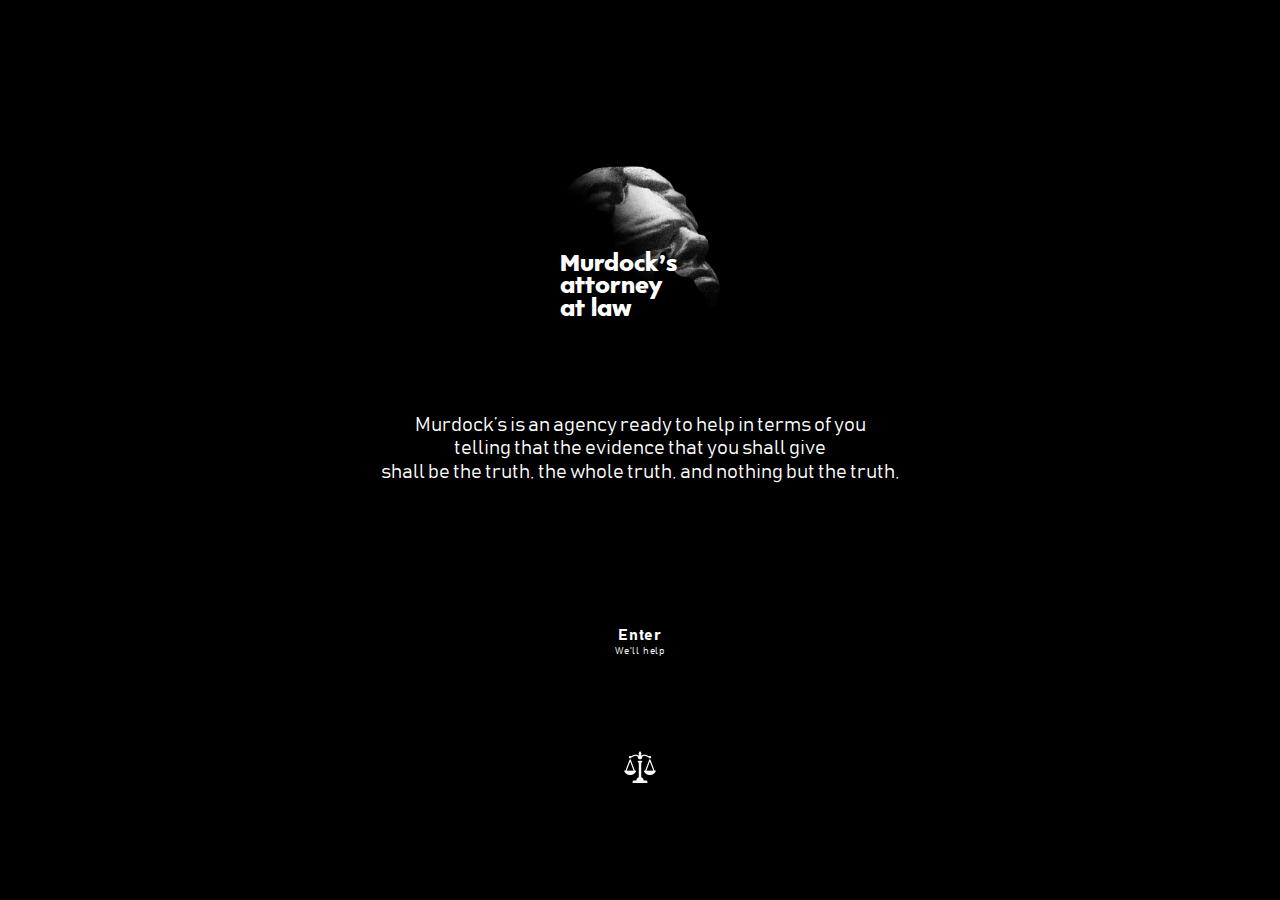
==== index.html @ 00ed67ba "initial commit" ====
<!DOCTYPE html>
<html lang="en">
<head>
    <meta charset="UTF-8">
    <meta http-equiv="X-UA-Compatible" content="IE=edge">
    <meta name="viewport" content="width=device-width, initial-scale=1.0">
    <link rel="icon" href="assets/icons/icon.png">
    <link rel="stylesheet" href="style.css">
    <title>Murdock’s |
           attorney 
           at law
    </title>
</head>
<body>
    
    <div class="container">

        <section class="entry modal-holder">
        <div data-speed="2" class="entry__inner layer">
            <div class="logo entry__logo"></div>
            <img src="/assets/images/figure-1.png" alt="figure" data-speed="-1" class="entry__bg-img layer">
            <h2 class="entry__title">Murdock’s is an agency ready to help in terms of you              <br>
                                     telling that the evidence that you shall give                  <br>
                                     shall be the truth, the whole truth, and nothing but the truth,
            </h2>
            <a href="#" class="button entry__button modal__close">Enter</a>
            <a href="https://en.wikipedia.org/wiki/Law  "><img src="assets/icons/scales.png" alt="scales" class="icon entry__icon"></a> 
        </div>
        </section>

    </div>

    <script src="scripts/script.js"></script>

    

</body>
</html>
---- style.css ----
@font-face { font-family: Kepler; src: url('assets/fonts/Kepler\ 296.otf'); } 
@font-face { font-family: Bahnschrift; src: url('assets/fonts/Bahnschrift.ttf'); } 

*,
*::before
*::after {
    box-sizing: border-box; /* Regular */
    -webkit-box-sizing: border-box; /* Safari/Chrome, other WebKit */
    -moz-box-sizing: border-box;    /* Firefox, other Gecko */


    /*   image-rendering: -moz-crisp-edges;          /* Firefox */
    /*   image-rendering: -o-crisp-edges;            /* Opera */
    /*   image-rendering: -webkit-optimize-contrast; /* Webkit (non-standard naming)*/
    /*   -ms-interpolation-mode: nearest-neighbor;   /* IE (non-standard property) */  
}


h1, h2, h3, h4, h5, h6 {
    margin:0;
    padding:0;
    font-size: clamp(1rem, 10vw + 1rem, 4.8rem);
}

p {
    margin:0;
    padding:0;
    font-size: clamp(1rem, 2.5vw, 1.3rem);
}

::-webkit-scrollbar {
    display: none;
}

body {
    position: relative;
    margin: 0;
    padding: 0;
    font-family: 'Bahnschrift', sans-serif;
    background-color: #000000;
    color: #ffffff;
    -webkit-font-smoothing: antialiased;
    -ms-overflow-style: none;
    overflow-x: hidden;
}

/*     General     */

.container {
    width: min(100%, 1000px);
    margin: 0 auto;
}

.button {
    position: relative;
    text-decoration: none;
    color: white;
    font-weight: 800;
    font-size: 16px;
    letter-spacing: 0.05rem;
    text-align: center;
}

.button:hover {
    background-color: white;
    color: black;
    padding: 0 10em;
}

.button::after {
    display: block;
    content: "We'll help";
    font-weight: 100;
    font-size: 10px;
}


.modal-holder {
    display: none;
}

/*      Entry      */

.entry {
    display: flex;
    flex-direction: column;
    height: 100vh;
    max-width: 100%;
}

.entry__inner {
    background-size: min(90em);
    display: flex;
    justify-content: space-between;
    flex-direction: column;
    align-items: center;
    height: 100vh;
    max-width: 100%;
    padding: 10em 0;
}



.entry__logo {
    position: relative;
    background: url(assets/images/logo.png) center no-repeat;
    image-rendering: -webkit-optimize-contrast;
    font-family: 'Kepler', sans-serif;
    width: 10em;
    height: 10em;
    background-size: min(10em);
    z-index: 100;
}

.entry__bg-img {
    opacity: 70%;
    position: absolute;
    top: -10%;
    left: 0;
    max-width: 40em;
    transition: .2s all;

}

.entry__logo:hover ~ .entry__bg-img {
    filter: blur(40px);
    transition: .2s all;
}

.entry__logo::after {
    display: block;
    content: "Murdock’s attorney at law";
    max-width: 50%;
    bottom: 0;
    font-size: 1.4em;
    line-height: 1em;
    color: white;
    position: absolute;
}

.entry__logo:hover::after {
    content: "You're not alone";
}

.entry__button {
    transform: translate(0%, 3em);
}

.entry__title {
    text-align: center;
    font-size: clamp(1rem, 0.3vw + 1rem, 2rem);
    line-height: 1.2em;
    font-family: 'Bahnschrift', sans-serif;
    font-weight: 100;
    margin: 0 2em;
}

.entry__icon {
    filter: brightness(0) invert(1);
    max-width: 2em;
    transform: translate(0%, 3em);

}
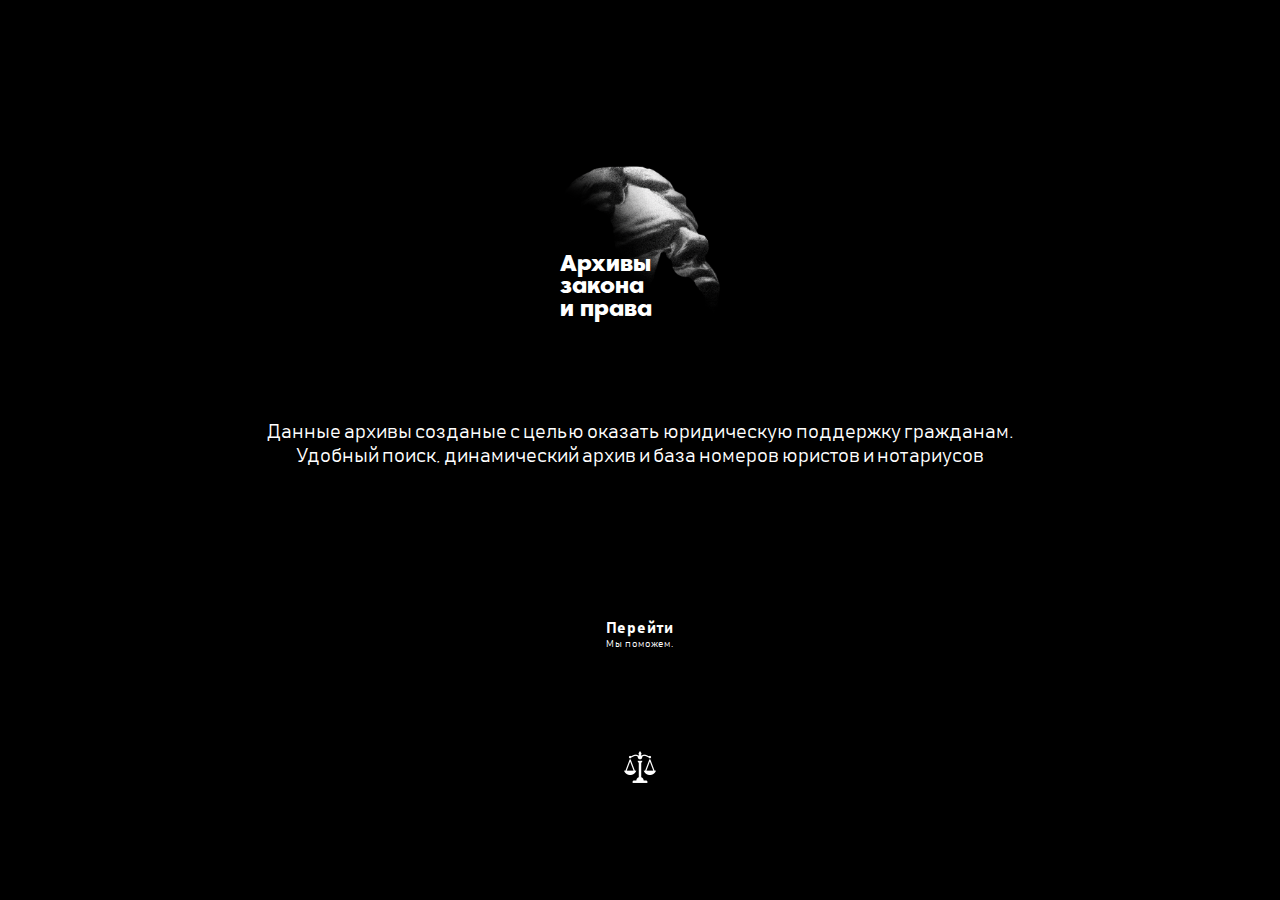
==== commit 98ead1be: "site redesign" ====
--- a/index.html
+++ b/index.html
@@ -18,12 +18,9 @@
         <section class="entry modal-holder">
         <div data-speed="2" class="entry__inner layer">
             <div class="logo entry__logo"></div>
-            <img src="/assets/images/figure-1.png" alt="figure" data-speed="-1" class="entry__bg-img layer">
-            <h2 class="entry__title">Murdock’s is an agency ready to help in terms of you              <br>
-                                     telling that the evidence that you shall give                  <br>
-                                     shall be the truth, the whole truth, and nothing but the truth,
-            </h2>
-            <a href="#" class="button entry__button modal__close">Enter</a>
+            <img src="assets/images/figure-1.png" alt="figure" data-speed="-1" class="entry__bg-img layer">
+            <h2 class="entry__title">Данные архивы созданые с целью оказать юридическую поддержку гражданам. <br>Удобный поиск, динамический архив и база номеров юристов и нотариусов </h2>
+            <a href="main.html" class="button entry__button modal__close">Перейти</a>
             <a href="https://en.wikipedia.org/wiki/Law  "><img src="assets/icons/scales.png" alt="scales" class="icon entry__icon"></a> 
         </div>
         </section>
@@ -35,4 +32,4 @@
     
 
 </body>
-</html>+</html>
--- a/style.css
+++ b/style.css
@@ -69,7 +69,7 @@
 
 .button::after {
     display: block;
-    content: "We'll help";
+    content: "Мы поможем.";
     font-weight: 100;
     font-size: 10px;
 }
@@ -119,6 +119,7 @@
     left: 0;
     max-width: 40em;
     transition: .2s all;
+    pointer-events: none;
 
 }
 
@@ -129,8 +130,8 @@
 
 .entry__logo::after {
     display: block;
-    content: "Murdock’s attorney at law";
-    max-width: 50%;
+    content: "Архивы закона и права";
+    max-width: 60%;
     bottom: 0;
     font-size: 1.4em;
     line-height: 1em;
@@ -139,7 +140,7 @@
 }
 
 .entry__logo:hover::after {
-    content: "You're not alone";
+    content: "Доверь работу профессионалам";
 }
 
 .entry__button {
@@ -160,4 +161,6 @@
     max-width: 2em;
     transform: translate(0%, 3em);
 
-}+}
+
+
